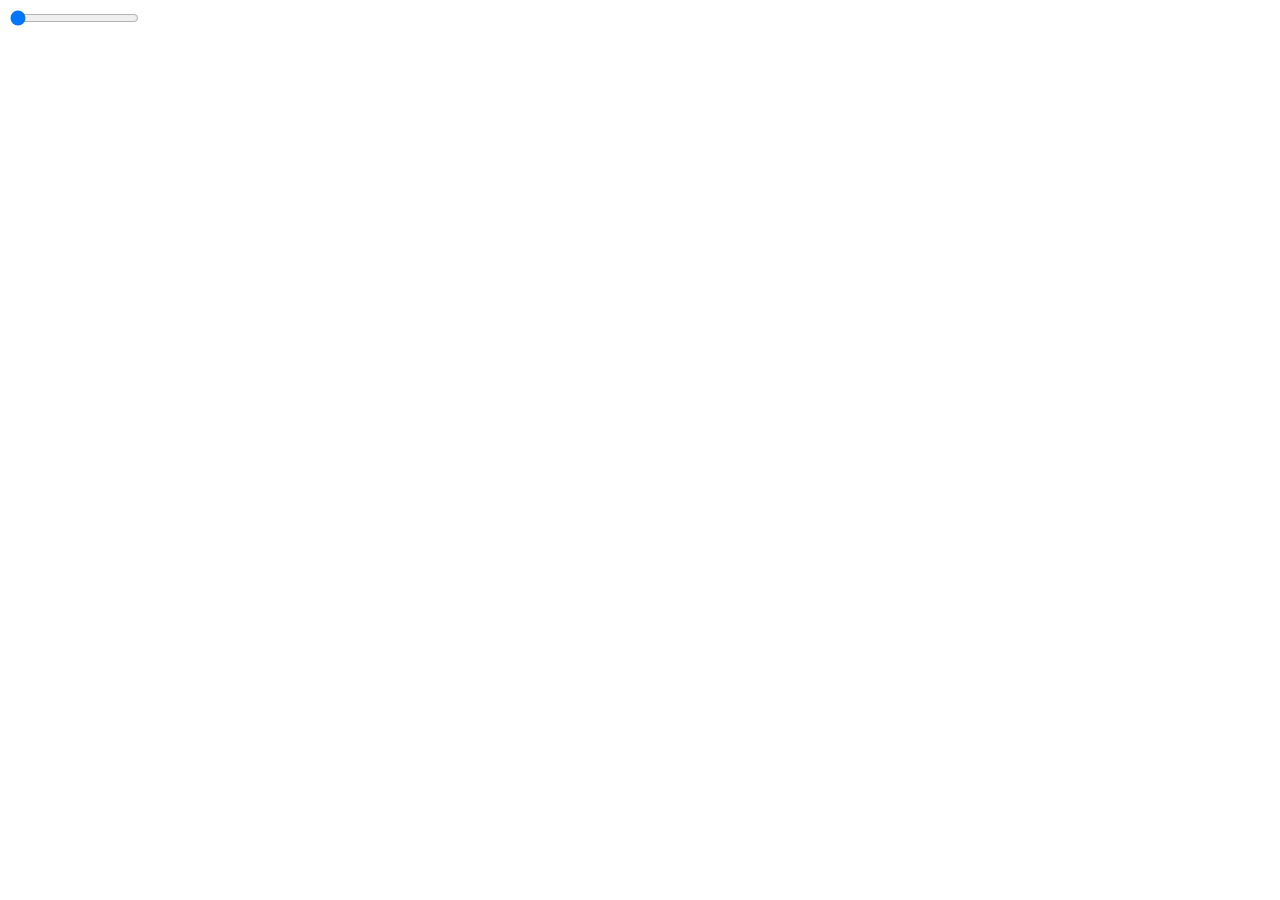
==== index.html @ bede65b3 "dynamic background preview + adjustments" ====
<html>

<head>
    <link rel="stylesheet" href="styles/index.css">
    <script src="scripts/index.js"></script>
    <meta name="viewport" content="width=device-width, initial-scale=1">
    <title>Weather</title>
</head>

<body onload="init()">
    <div id="background-primary">
    </div>
    <input type="range" min="0" max="1000" value="0" class="slider" id="timeSlider">
</body>

</html>
---- styles/index.css ----
body {
           background: url("../images/night.png");
           background-position: center;
           z-index: -2;
       }
       
       #background-primary {
           position: absolute;
           top: 0;
           left: 0;
           width: 100%;
           height: 100%;
           z-index: -1;
           height: 100%;
           background: url("../images/dusk.png");
           background-position: center;
	   opacity: 0%;
       }
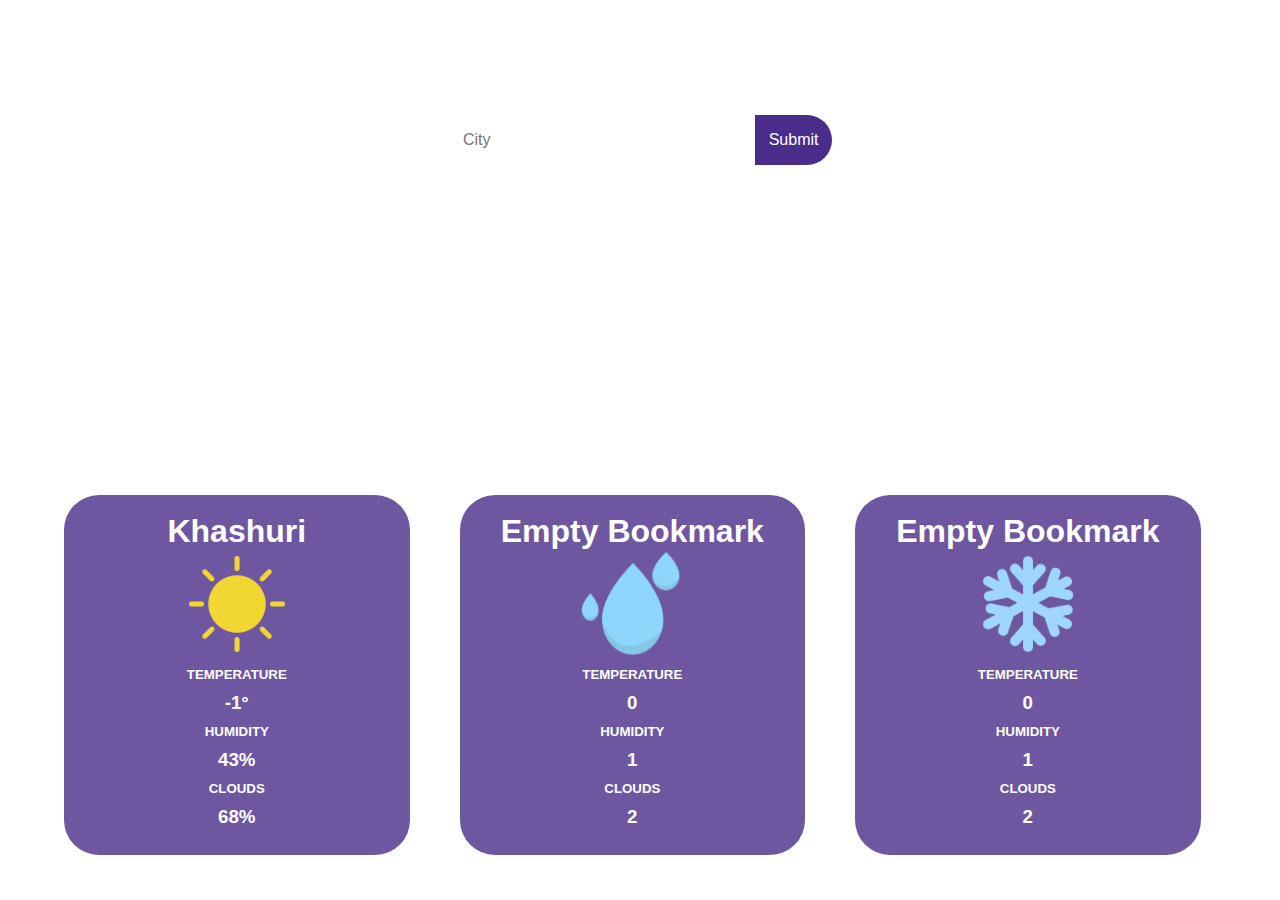
==== commit 92beaf8f: "Bookmarks finished + weather icons" ====
--- a/index.html
+++ b/index.html
@@ -10,7 +10,54 @@
 <body onload="init()">
     <div id="background-primary">
     </div>
-    <input type="range" min="0" max="1000" value="0" class="slider" id="timeSlider">
+    <div id="top-half-container">
+        <div id="search-container">
+            <form autocomplete="off">
+                <div id="autocomplete">
+                    <input id="autocomplete-input" type="text" placeholder="City">
+                </div>
+                <input type="submit">
+            </form>
+        </div>
+    </div>
+    <div id="bookmarks-container">
+        <div class="bookmarks" id="bookmarks-1" onclick="redirect(1)">
+            <h1 class="city-name">Empty Bookmark</h1>
+            <img class="weather-icon" src="images/sun.png">
+            <div class="weather-stats">
+                <h5>TEMPERATURE</h5>
+                <h3 class="temp">0</h3>
+                <h5>HUMIDITY </h5>
+                <h3 class="humidity">1</h3>
+                <h5>CLOUDS</h5>
+                <h3 class="clouds">2</h3>
+            </div>
+        </div>
+        <div class="bookmarks" id="bookmarks-2" onclick="redirect(2)">
+            <h1 class="city-name">Empty Bookmark</h1>
+            <img class="weather-icon" src="images/rain.png">
+            <div class="weather-stats">
+                <h5>TEMPERATURE</h5>
+                <h3 class="temp">0</h3>
+                <h5>HUMIDITY </h5>
+                <h3 class="humidity">1</h3>
+                <h5>CLOUDS</h5>
+                <h3 class="clouds">2</h3>
+            </div>
+        </div>
+        <div class="bookmarks" id="bookmarks-3" onclick="redirect(3)">
+            <h1 class="city-name">Empty Bookmark</h1>
+            <img class="weather-icon" src="images/snow.png">
+            <div class="weather-stats">
+                <h5>TEMPERATURE</h5>
+                <h3 class="temp">0</h3>
+                <h5>HUMIDITY </h5>
+                <h3 class="humidity">1</h3>
+                <h5>CLOUDS</h5>
+                <h3 class="clouds">2</h3>
+            </div>
+        </div>
+    </div>
 </body>
 
 </html>--- a/styles/index.css
+++ b/styles/index.css
@@ -1,7 +1,15 @@
        body {
-           background: url("../images/night.png");
-           background-position: center;
+           margin: 0;
            z-index: -2;
+           display: flex;
+           flex-direction: column;
+           align-items: center;
+       }
+       
+       form {
+           display: flex;
+           height: 20%;
+           margin-block-end: 0;
        }
        
        #background-primary {
@@ -11,8 +19,105 @@
            width: 100%;
            height: 100%;
            z-index: -1;
+       }
+       
+       #top-half-container {
+           height: 55%;
+           min-width: 300px;
+           width: 30%;
+       }
+       
+       #search-container {
+           margin-top: 30%;
+           width: 100%;
+           height: 50%;
+           display: flex;
+           flex-direction: column;
+       }
+       
+       #search-main {
+           width: 100%;
+           height: 20%;
+           display: flex;
+           background-color: black;
+       }
+       
+       #autocomplete {
+           width: 80%;
            height: 100%;
-           background: url("../images/dusk.png");
-           background-position: center;
-	   opacity: 0%;
+           position: relative;
+           display: inline-block;
+       }
+       
+       input {
+           height: 100%;
+           border: 0px;
+           font-size: 16px;
+       }
+       
+       input:focus {
+           outline: none;
+           box-shadow: none;
+       }
+       
+       input[type=text] {
+           border-radius: 30px 0 0 30px;
+           padding-left: 15px;
+           width: 100%;
+       }
+       
+       input[type=submit] {
+           border-radius: 0 30px 30px 0;
+           width: 20%;
+           background-color: rgb(74, 45, 138);
+           color: #fff;
+       }
+       
+       #bookmarks-container {
+           height: 40%;
+           width: 90%;
+           display: flex;
+           flex-wrap: wrap;
+           flex-direction: column;
+           justify-content: space-evenly;
+           overflow-x: auto;
+           gap: 3%;
+       }
+       
+       .bookmarks-container::-webkit-scrollbar {
+           display: none;
+       }
+       
+       .bookmarks {
+           height: 100%;
+           min-width: 300px;
+           width: 30%;
+           background-color: rgb(74, 45, 138);
+           display: flex;
+           flex-direction: column;
+           justify-content: center;
+           align-items: center;
+           opacity: 0.8;
+           border-radius: 35px;
+       }
+       
+       .weather-stats {
+           height: 50%;
+           width: 50%;
+           display: flex;
+           flex-direction: column;
+           align-items: center;
+           justify-content: space-evenly;
+       }
+       
+       h3,
+       h1,
+       h5 {
+           color: white;
+           margin: 0;
+           font-family: Tahoma, sans-serif;
+       }
+       
+       .weather-icon {
+           height: 30%;
        }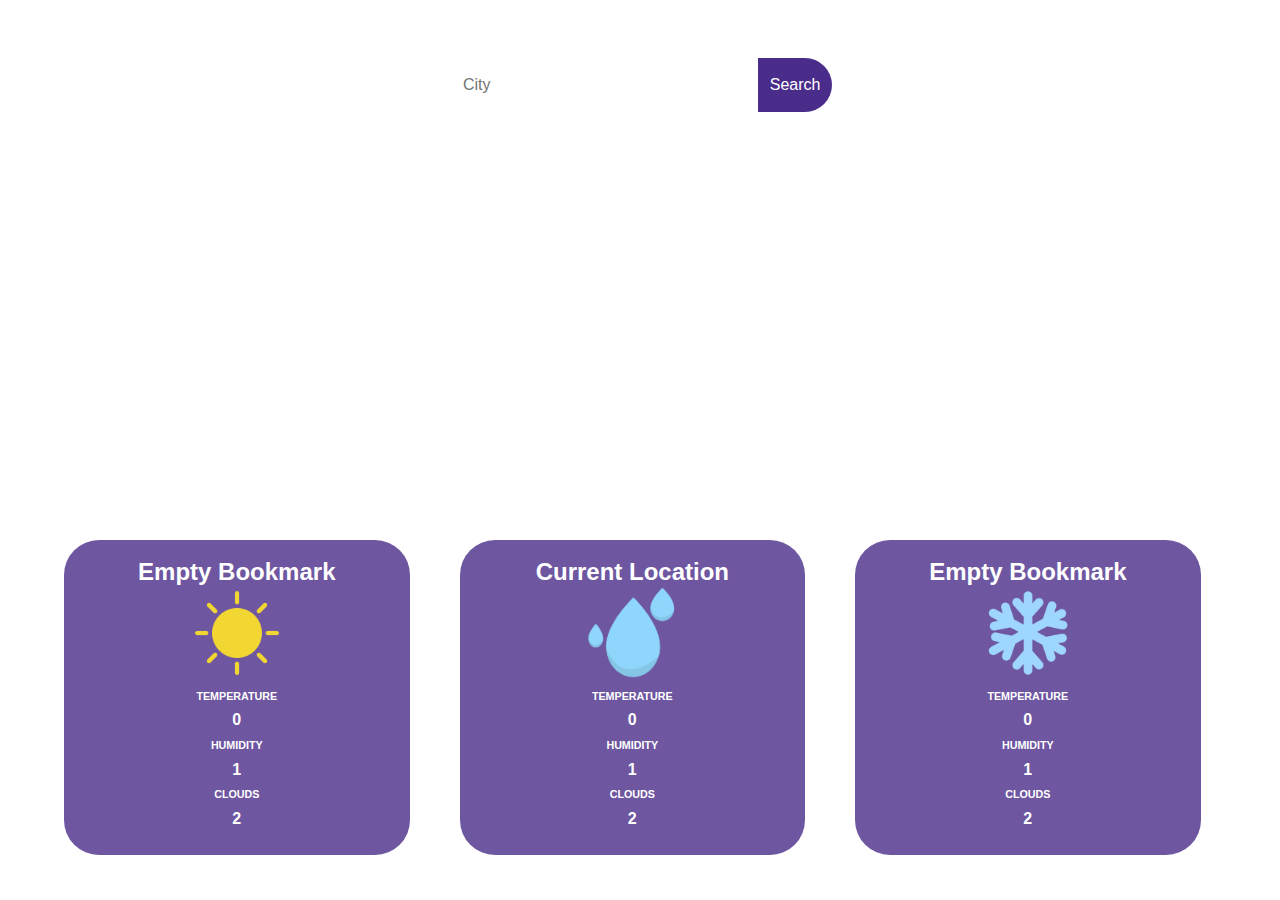
==== commit 6355213e: "mid-depression-productivity" ====
--- a/index.html
+++ b/index.html
@@ -1,3 +1,4 @@
+<!DOCTYPE html>
 <html>
 
 <head>
@@ -12,49 +13,57 @@
     </div>
     <div id="top-half-container">
         <div id="search-container">
-            <form autocomplete="off">
-                <div id="autocomplete">
-                    <input id="autocomplete-input" type="text" placeholder="City">
-                </div>
-                <input type="submit">
-            </form>
+            <input id="search-textfield" type="text" placeholder="City" autocomplete="on">
+            <input type='button' value="Search" onclick="searchForCity()">
+        </div>
+        <div class="weather-info" id="weather-info-4" onclick="redirect(4)">
+            <h2 class="city-name">City Not Found</h2>
+            <img class="weather-icon" src="images/sun.png">
+            <div class="weather-stats">
+                <h6>TEMPERATURE</h6>
+                <h4 class="temp">0</h4>
+                <h6>HUMIDITY </h6>
+                <h4 class="humidity">0</h4>
+                <h6>CLOUDS</h6>
+                <h4 class="clouds">0</h4>
+            </div>
         </div>
     </div>
     <div id="bookmarks-container">
-        <div class="bookmarks" id="bookmarks-1" onclick="redirect(1)">
-            <h1 class="city-name">Empty Bookmark</h1>
+        <div class="weather-info" id="weather-info-1" onclick="redirect(1)">
+            <h2 class="city-name">Empty Bookmark</h2>
             <img class="weather-icon" src="images/sun.png">
             <div class="weather-stats">
-                <h5>TEMPERATURE</h5>
-                <h3 class="temp">0</h3>
-                <h5>HUMIDITY </h5>
-                <h3 class="humidity">1</h3>
-                <h5>CLOUDS</h5>
-                <h3 class="clouds">2</h3>
+                <h6>TEMPERATURE</h6>
+                <h4 class="temp">0</h4>
+                <h6>HUMIDITY </h6>
+                <h4 class="humidity">1</h4>
+                <h6>CLOUDS</h6>
+                <h4 class="clouds">2</h4>
             </div>
         </div>
-        <div class="bookmarks" id="bookmarks-2" onclick="redirect(2)">
-            <h1 class="city-name">Empty Bookmark</h1>
+        <div class="weather-info" id="weather-info-2" onclick="redirect(2)">
+            <h2 class="city-name">Current Location</h2>
             <img class="weather-icon" src="images/rain.png">
             <div class="weather-stats">
-                <h5>TEMPERATURE</h5>
-                <h3 class="temp">0</h3>
-                <h5>HUMIDITY </h5>
-                <h3 class="humidity">1</h3>
-                <h5>CLOUDS</h5>
-                <h3 class="clouds">2</h3>
+                <h6>TEMPERATURE</h6>
+                <h4 class="temp">0</h4>
+                <h6>HUMIDITY </h6>
+                <h4 class="humidity">1</h4>
+                <h6>CLOUDS</h6>
+                <h4 class="clouds">2</h4>
             </div>
         </div>
-        <div class="bookmarks" id="bookmarks-3" onclick="redirect(3)">
-            <h1 class="city-name">Empty Bookmark</h1>
+        <div class="weather-info" id="weather-info-3" onclick="redirect(3)">
+            <h2 class="city-name">Empty Bookmark</h2>
             <img class="weather-icon" src="images/snow.png">
             <div class="weather-stats">
-                <h5>TEMPERATURE</h5>
-                <h3 class="temp">0</h3>
-                <h5>HUMIDITY </h5>
-                <h3 class="humidity">1</h3>
-                <h5>CLOUDS</h5>
-                <h3 class="clouds">2</h3>
+                <h6>TEMPERATURE</h6>
+                <h4 class="temp">0</h4>
+                <h6>HUMIDITY </h6>
+                <h4 class="humidity">1</h4>
+                <h6>CLOUDS</h6>
+                <h4 class="clouds">2</h4>
             </div>
         </div>
     </div>
--- a/styles/index.css
+++ b/styles/index.css
@@ -1,15 +1,10 @@
        body {
+           height: 100vh;
            margin: 0;
            z-index: -2;
            display: flex;
            flex-direction: column;
            align-items: center;
-       }
-       
-       form {
-           display: flex;
-           height: 20%;
-           margin-block-end: 0;
        }
        
        #background-primary {
@@ -22,17 +17,17 @@
        }
        
        #top-half-container {
-           height: 55%;
+           height: 60%;
            min-width: 300px;
            width: 30%;
        }
        
        #search-container {
-           margin-top: 30%;
+           margin-top: 15%;
            width: 100%;
-           height: 50%;
+           height: 10%;
            display: flex;
-           flex-direction: column;
+           margin-block-end: 0;
        }
        
        #search-main {
@@ -42,15 +37,19 @@
            background-color: black;
        }
        
-       #autocomplete {
+       #search-textfield {
            width: 80%;
-           height: 100%;
            position: relative;
            display: inline-block;
        }
        
+       #weather-info-4 {
+           width: 100%;
+           height: 50%;
+           visibility: hidden;
+       }
+       
        input {
-           height: 100%;
            border: 0px;
            font-size: 16px;
        }
@@ -66,7 +65,7 @@
            width: 100%;
        }
        
-       input[type=submit] {
+       input[type=button] {
            border-radius: 0 30px 30px 0;
            width: 20%;
            background-color: rgb(74, 45, 138);
@@ -74,7 +73,7 @@
        }
        
        #bookmarks-container {
-           height: 40%;
+           height: 35%;
            width: 90%;
            display: flex;
            flex-wrap: wrap;
@@ -88,7 +87,7 @@
            display: none;
        }
        
-       .bookmarks {
+       .weather-info {
            height: 100%;
            min-width: 300px;
            width: 30%;
@@ -110,9 +109,9 @@
            justify-content: space-evenly;
        }
        
-       h3,
-       h1,
-       h5 {
+       h2,
+       h4,
+       h6 {
            color: white;
            margin: 0;
            font-family: Tahoma, sans-serif;
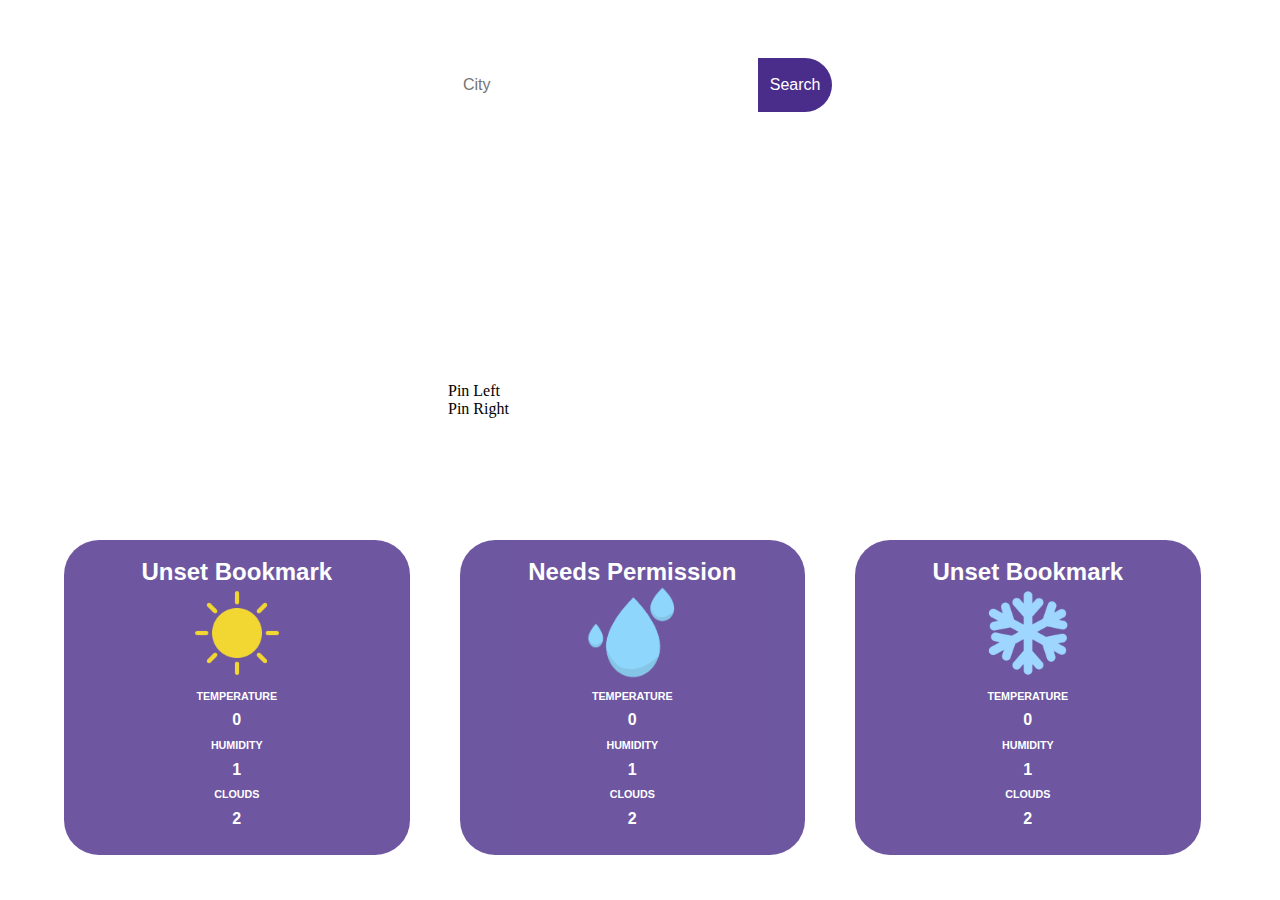
==== commit c0b490b0: "github compatibility v2" ====
--- a/index.html
+++ b/index.html
@@ -2,9 +2,11 @@
 <html>
 
 <head>
+    <link href="https://fonts.googleapis.com/css?family=Montserrat:300" rel="stylesheet">
     <link rel="stylesheet" href="styles/index.css">
     <script src="scripts/index.js"></script>
     <meta name="viewport" content="width=device-width, initial-scale=1">
+    <meta http-equiv="Content-Security-Policy" content="upgrade-insecure-requests">
     <title>Weather</title>
 </head>
 
@@ -17,7 +19,7 @@
             <input type='button' value="Search" onclick="searchForCity()">
         </div>
         <div class="weather-info" id="weather-info-4" onclick="redirect(4)">
-            <h2 class="city-name">City Not Found</h2>
+            <h2 class="city-name">Error</h2>
             <img class="weather-icon" src="images/sun.png">
             <div class="weather-stats">
                 <h6>TEMPERATURE</h6>
@@ -28,10 +30,18 @@
                 <h4 class="clouds">0</h4>
             </div>
         </div>
+        <div id="cookie-button-container">
+            <div id="cookie-left" class="cookie-button" onclick="setCookie('left', 1)">
+                Pin Left
+            </div>
+            <div id=" cookie-right" class="cookie-button" onclick="setCookie('right', 0)">
+                Pin Right
+            </div>
+        </div>
     </div>
     <div id="bookmarks-container">
         <div class="weather-info" id="weather-info-1" onclick="redirect(1)">
-            <h2 class="city-name">Empty Bookmark</h2>
+            <h2 class="city-name">Unset Bookmark</h2>
             <img class="weather-icon" src="images/sun.png">
             <div class="weather-stats">
                 <h6>TEMPERATURE</h6>
@@ -43,7 +53,7 @@
             </div>
         </div>
         <div class="weather-info" id="weather-info-2" onclick="redirect(2)">
-            <h2 class="city-name">Current Location</h2>
+            <h2 class="city-name">Needs Permission</h2>
             <img class="weather-icon" src="images/rain.png">
             <div class="weather-stats">
                 <h6>TEMPERATURE</h6>
@@ -55,7 +65,7 @@
             </div>
         </div>
         <div class="weather-info" id="weather-info-3" onclick="redirect(3)">
-            <h2 class="city-name">Empty Bookmark</h2>
+            <h2 class="city-name">Unset Bookmark</h2>
             <img class="weather-icon" src="images/snow.png">
             <div class="weather-stats">
                 <h6>TEMPERATURE</h6>
